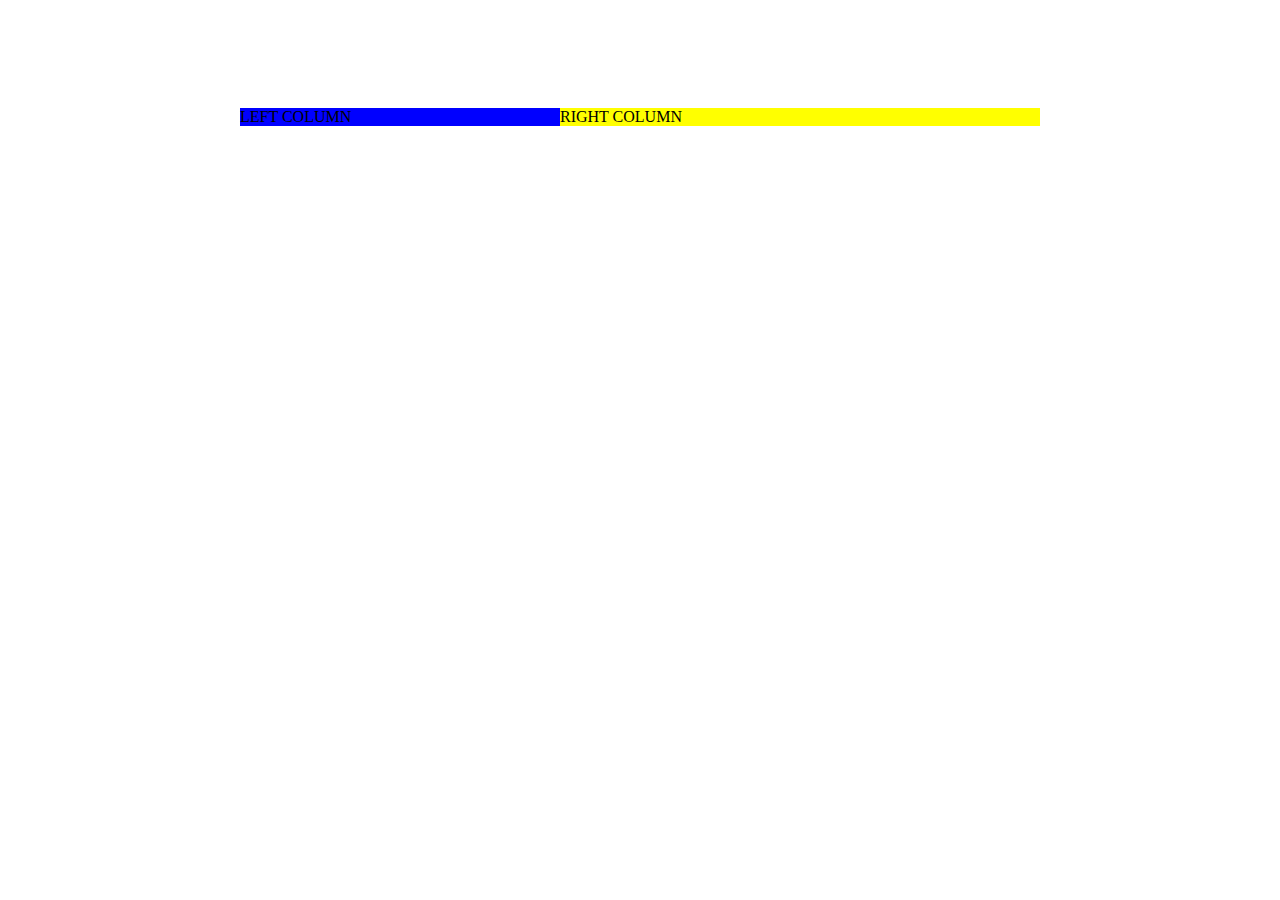
==== index.html @ 489835a5 "style" ====
<!DOCTYPE html>
<html lang="en">
<head>
    <meta charset="UTF-8">
    <meta http-equiv="X-UA-Compatible" content="IE=edge">
    <meta name="viewport" content="width=device-width, initial-scale=1.0">
    <title>Registracija</title>
    <link rel="stylesheet" href="./css/main.css"
</head>
<body>
    <main class="container">
        <div class="left-column">
            LEFT COLUMN
        </div>
        <div class="right-column">
            RIGHT COLUMN
        </div>
    </main>
</body>
</html>
---- css/main.css ----
.container {
    display: inline-block;
    width: 800px;
    margin-top:100px;
    background-color: red;
    margin-left: calc((100% - 800px) / 2);
}

.left-column {
    width: 40%;
    float: left;
    background-color: blue;
}

.right-column {
    width: 60%;
    float: left;
    background-color: yellow;
}
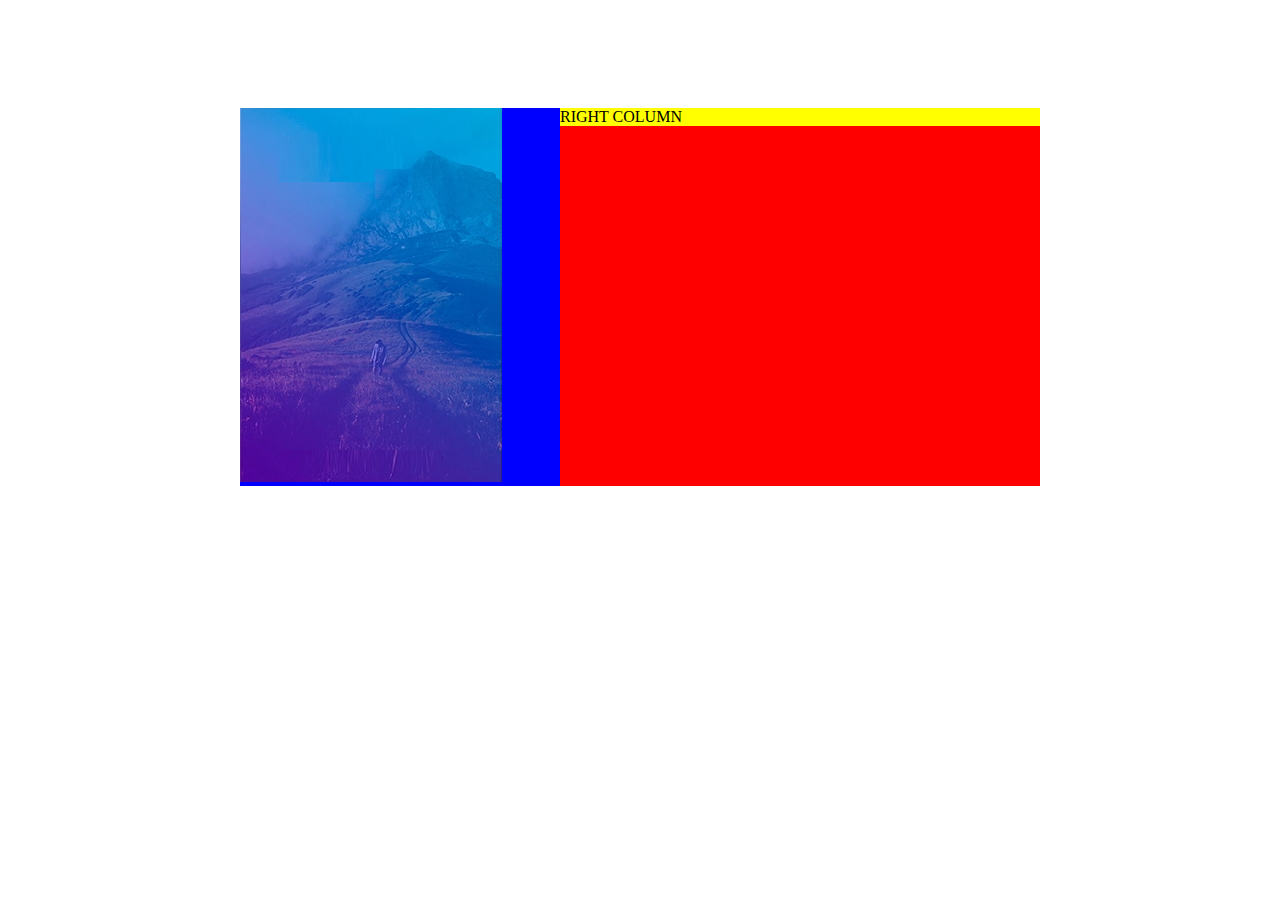
==== commit b5446489: "img added" ====
--- a/index.html
+++ b/index.html
@@ -10,7 +10,7 @@
 <body>
     <main class="container">
         <div class="left-column">
-            LEFT COLUMN
+            <img src="./img/hill.jpg" alt="hill">
         </div>
         <div class="right-column">
             RIGHT COLUMN
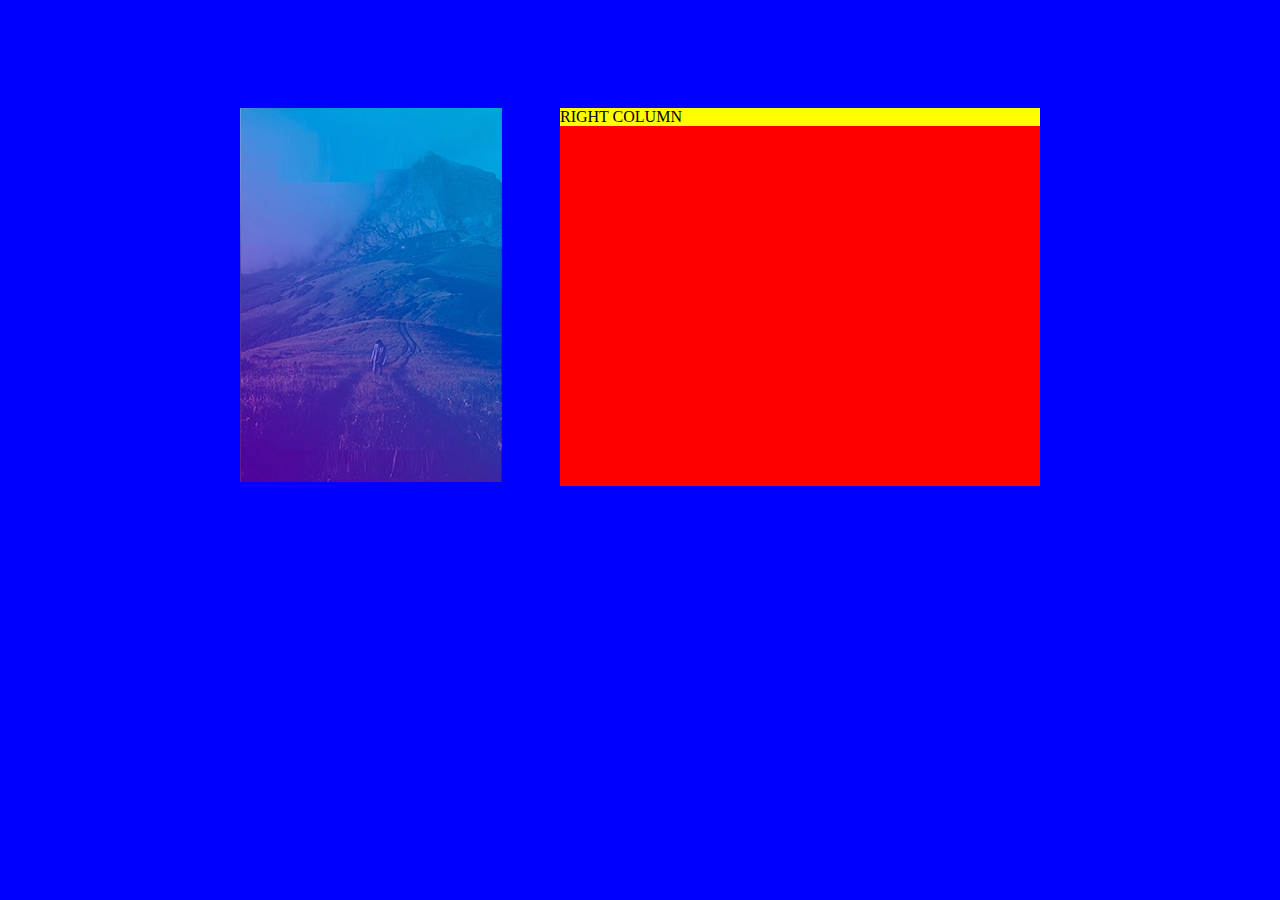
==== commit eb33b620: "blue" ====
--- a/index.html
+++ b/index.html
@@ -7,7 +7,7 @@
     <title>Registracija</title>
     <link rel="stylesheet" href="./css/main.css"
 </head>
-<body>
+<body style="background-color: blue;">
     <main class="container">
         <div class="left-column">
             <img src="./img/hill.jpg" alt="hill">
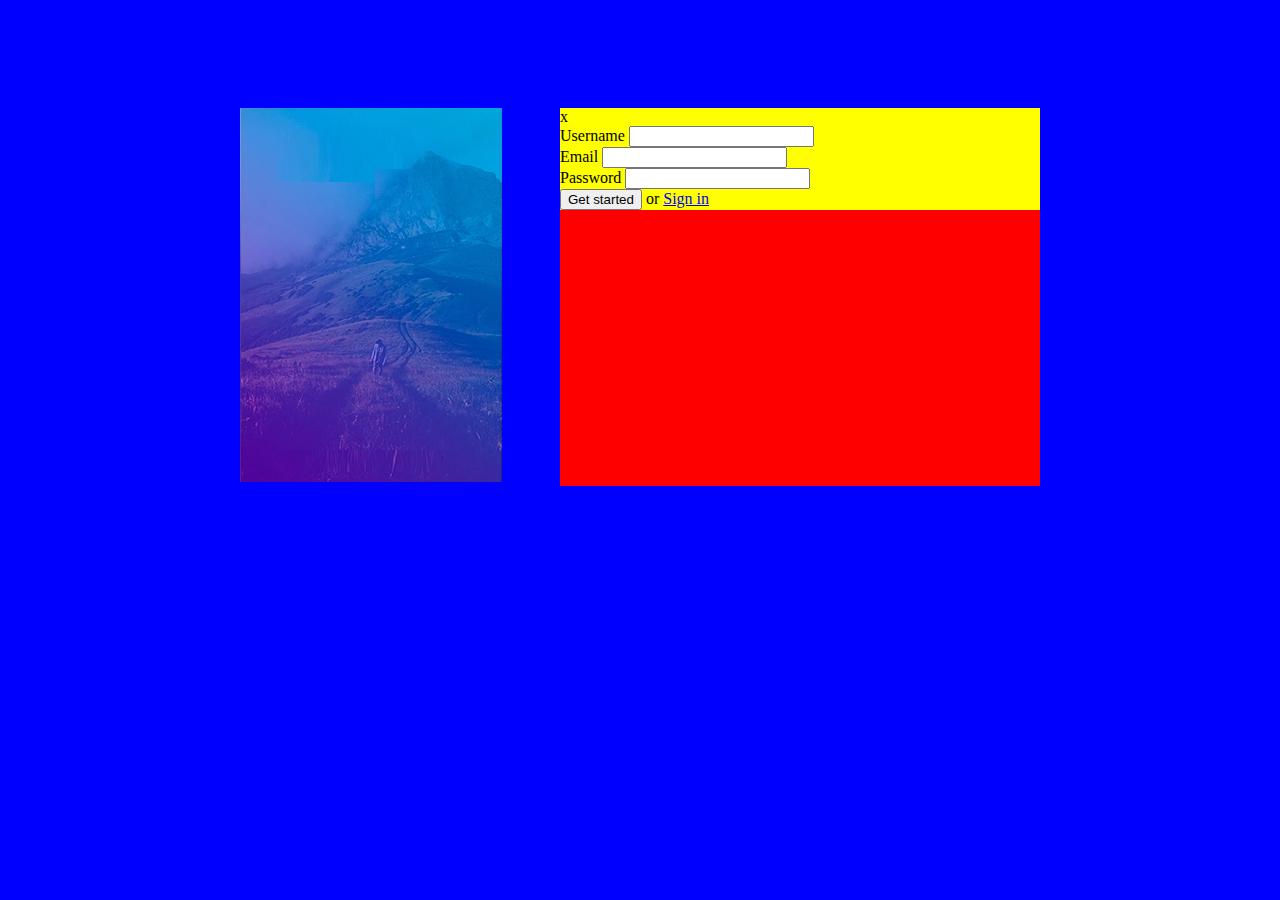
==== commit 7de0fe60: "Left-column" ====
--- a/index.html
+++ b/index.html
@@ -13,8 +13,28 @@
             <img src="./img/hill.jpg" alt="hill">
         </div>
         <div class="right-column">
-            RIGHT COLUMN
+        <div class="close">x</div>
+        <form>
+            <div class="form-row">
+                <label for="">Username</label>
+                <input type="text">
+            </div>
+            <div class="form-row">
+                <label for="">Email</label>
+                <input type="e-mail">
+            </div>
+            <div class="form-row">
+                <label for="">Password</label>
+                <input type="password">
+            </div>
+            <div class="form-row">
+                <button type="submit">Get started</button>
+                <span>or</span>
+                <a href="#">Sign in</a>
+            </div>
+        </form>
         </div>
+
     </main>
 </body>
 </html>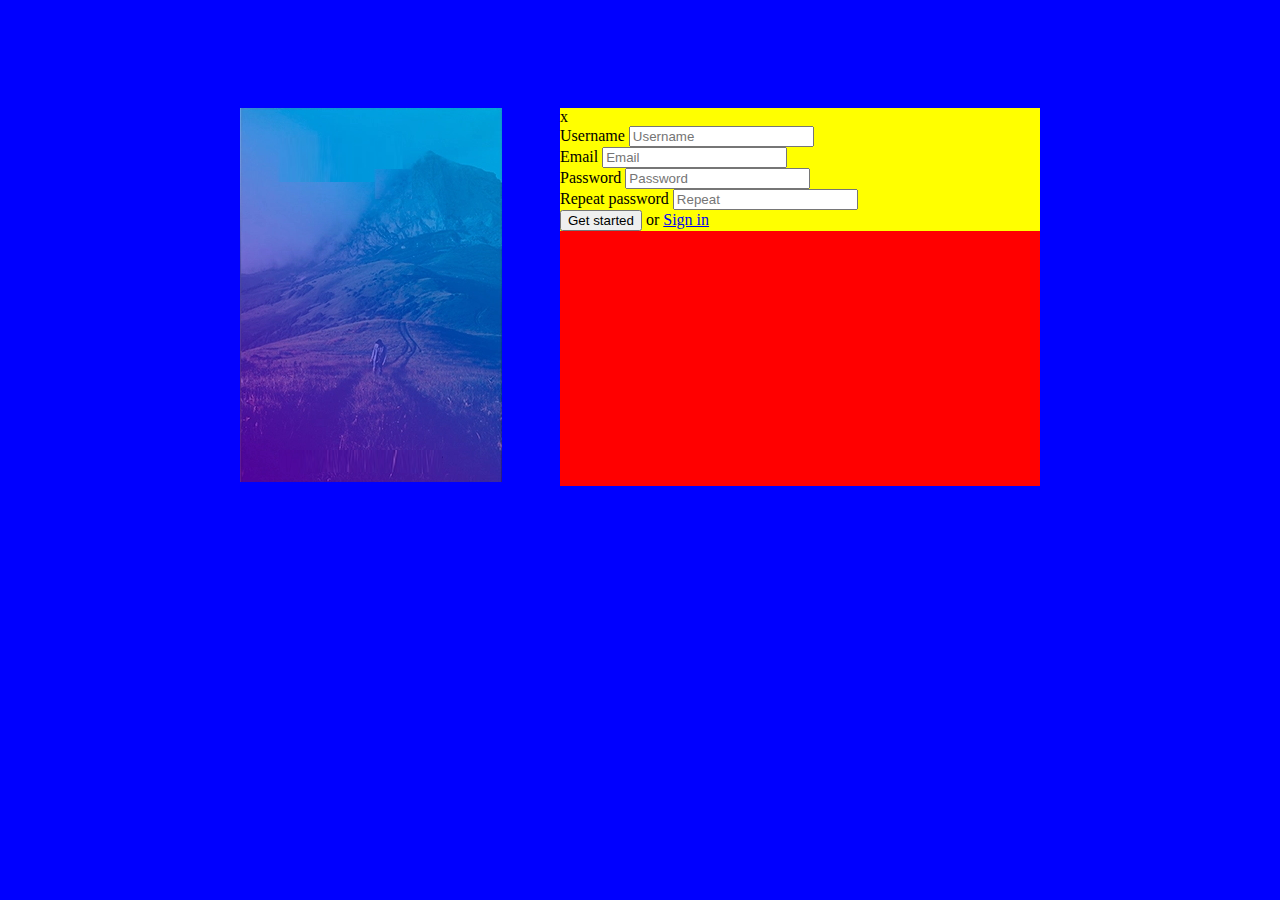
==== commit 22d18850: "adding code" ====
--- a/index.html
+++ b/index.html
@@ -16,16 +16,20 @@
         <div class="close">x</div>
         <form>
             <div class="form-row">
-                <label for="">Username</label>
-                <input type="text">
+                <label for="username">Username</label>
+                <input id="username" type="text"  placeholder="Username" required >
             </div>
             <div class="form-row">
-                <label for="">Email</label>
-                <input type="e-mail">
+                <label for="email">Email</label>
+                <input id="email" type="e-mail" placeholder="Email" required>
             </div>
             <div class="form-row">
-                <label for="">Password</label>
-                <input type="password">
+                <label for="pass">Password</label>
+                <input id="pass" type="password" placeholder="Password" required>
+            </div>
+            <div class="form-row">
+                <label for="re-pass">Repeat password</label>
+                <input id="re-pass" type="password" placeholder="Repeat" required>
             </div>
             <div class="form-row">
                 <button type="submit">Get started</button>
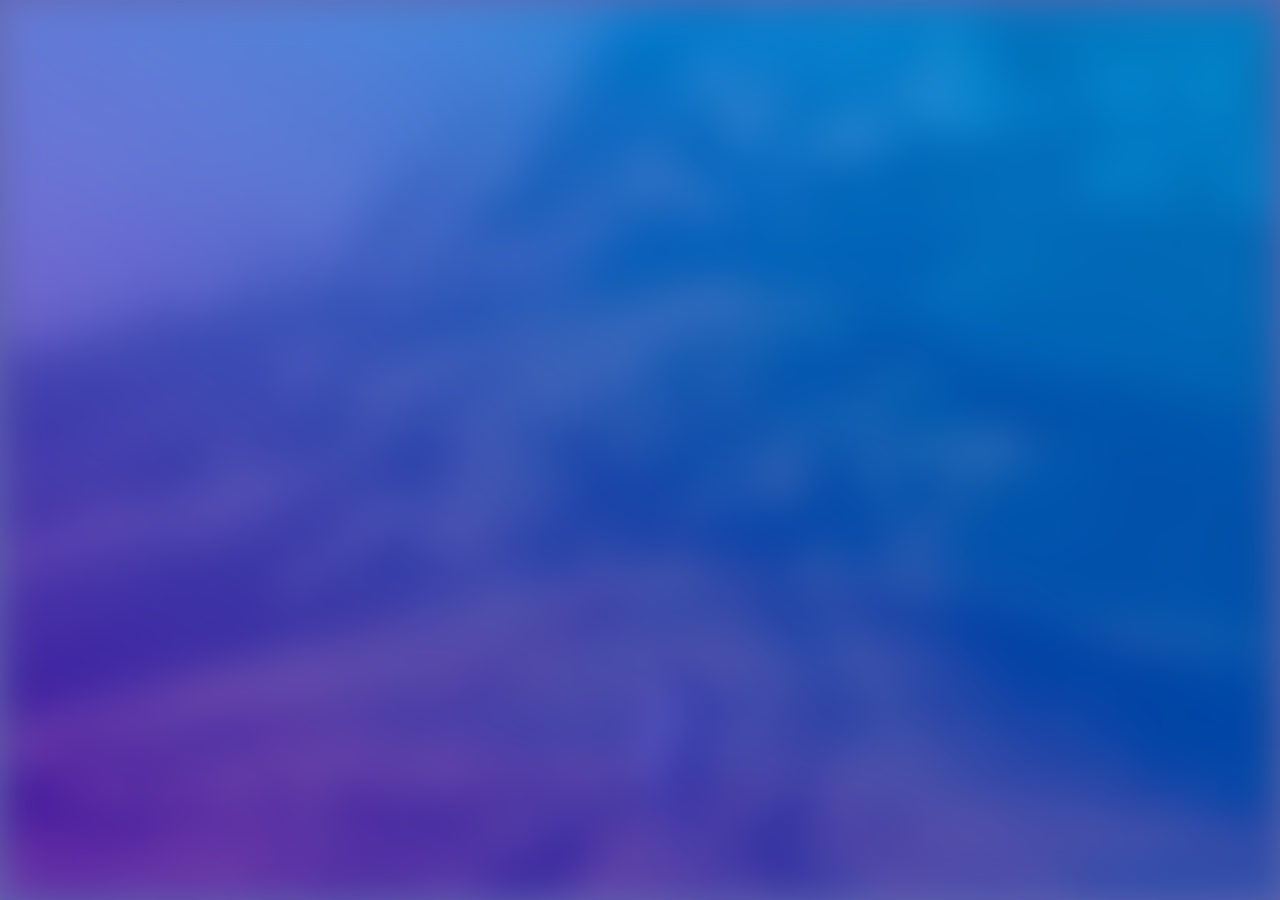
==== commit 66ab4808: "left column html" ====
--- a/index.html
+++ b/index.html
@@ -7,13 +7,19 @@
     <title>Registracija</title>
     <link rel="stylesheet" href="./css/main.css"
 </head>
-<body style="background-color: blue;">
-    <main class="container">
-        <div class="left-column">
-            <img src="./img/hill.jpg" alt="hill">
-        </div>
-        <div class="right-column">
-        <div class="close">x</div>
+<body>
+    <div class="background"></div>
+        <main class="container">
+            <div class="left-column">
+                <h1 class="main-title">Sign-up</h1>
+                <div class="links">
+                    <a href="#">Privacy policy</a>
+                    <span>&</span>
+                    <a href="#">terms of service</a>
+                </div>
+            </div>
+            <div class="right-column">
+            <div class="close">x</div>
         <form>
             <div class="form-row">
                 <label for="username">Username</label>
--- a/css/main.css
+++ b/css/main.css
@@ -1,7 +1,33 @@
+body,
+body * {
+    margin: 0;
+    padding: 0;
+    vertical-align: top;
+    box-sizing: border-box;
+    font-family: 'Gill Sans', 'Gill Sans MT', Calibri, 'Trebuchet MS', sans-serif;
+}
+
+body {
+    background-color: #6367b1;
+    position: relative;
+    height: 100vh;
+}
+
+.background {
+    display: inline-block;
+    width: 100%;
+    height: 100%;
+    background-color: blue;
+    background-image: url(../img/hill.jpg);
+    background-repeat: no-repeat;
+    background-position: center;
+    background-size: cover;
+    filter: blur(20px);
+}
 .container {
     display: inline-block;
     width: 800px;
-    margin-top:100px;
+    position: absolute;
     background-color: red;
     margin-left: calc((100% - 800px) / 2);
 }
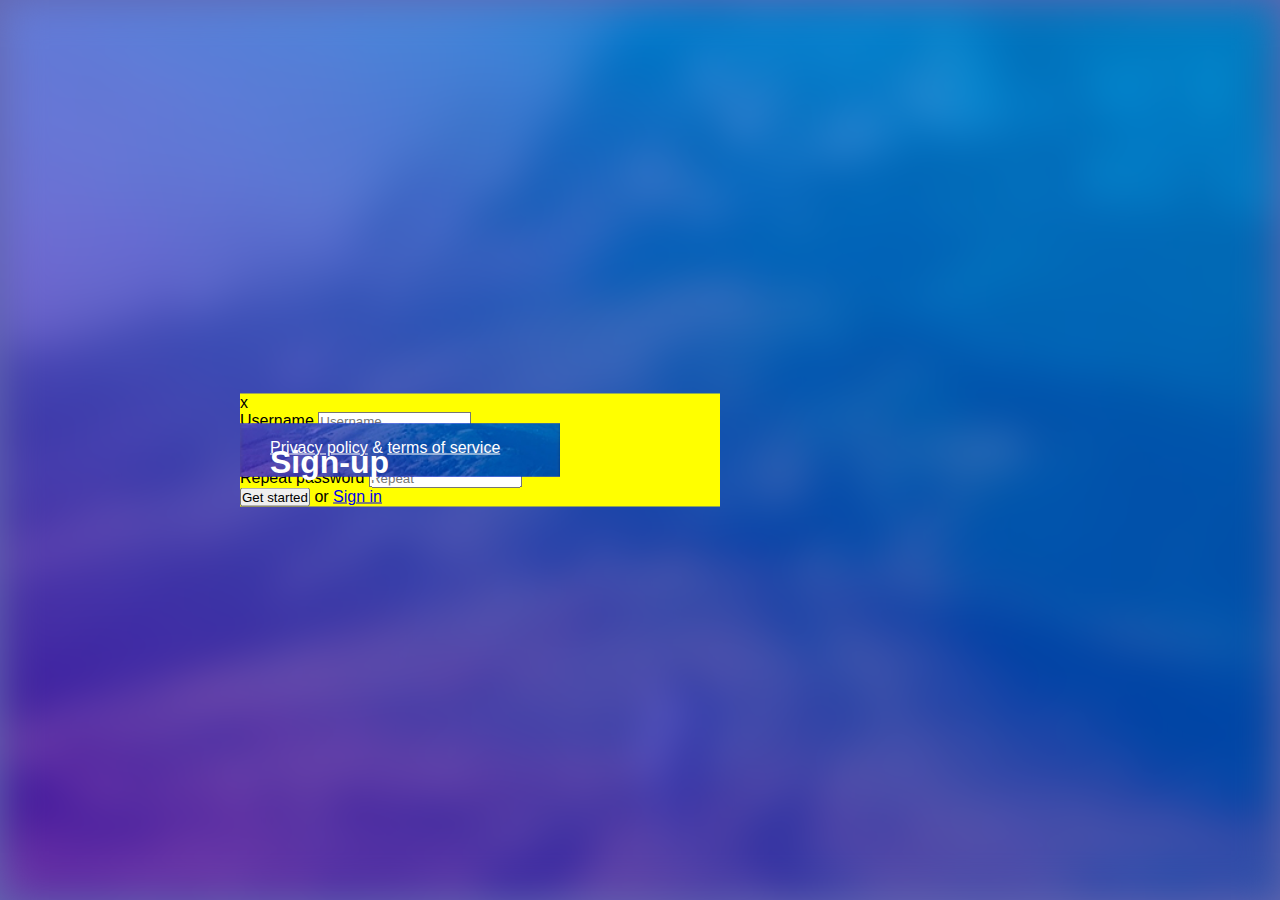
==== commit bb26c2b5: "html" ====
--- a/index.html
+++ b/index.html
@@ -40,7 +40,7 @@
             <div class="form-row">
                 <button type="submit">Get started</button>
                 <span>or</span>
-                <a href="#">Sign in</a>
+                <a href="./sign-in/">Sign in</a>
             </div>
         </form>
         </div>
--- a/css/main.css
+++ b/css/main.css
@@ -28,14 +28,42 @@
     display: inline-block;
     width: 800px;
     position: absolute;
-    background-color: red;
-    margin-left: calc((100% - 800px) / 2);
+    top: 50%;
+    left: 50%;
+    transform: translate(-50%, -50%)
 }
 
 .left-column {
+    display: inline-block;
     width: 40%;
-    float: left;
+    background-image: url(../img/hill.jpg);
+    background-repeat: no-repeat;
+    background-position: center;
+    background-size: cover;
+    position: absolute;
+    top: 30px;
+    bottom: 30px;
+    left: 0;
+    color: #fff;
     background-color: blue;
+}
+
+.left-column > .main-title {
+    position: absolute;
+    top: 20px;
+    left: 30px;
+    right: 30px;
+}
+
+.left-column > .links {
+    position: absolute;
+    bottom: 20px;
+    left: 30px;
+    right: 30px;
+}
+
+.left-column > .links > a {
+    color: #fff;
 }
 
 .right-column {
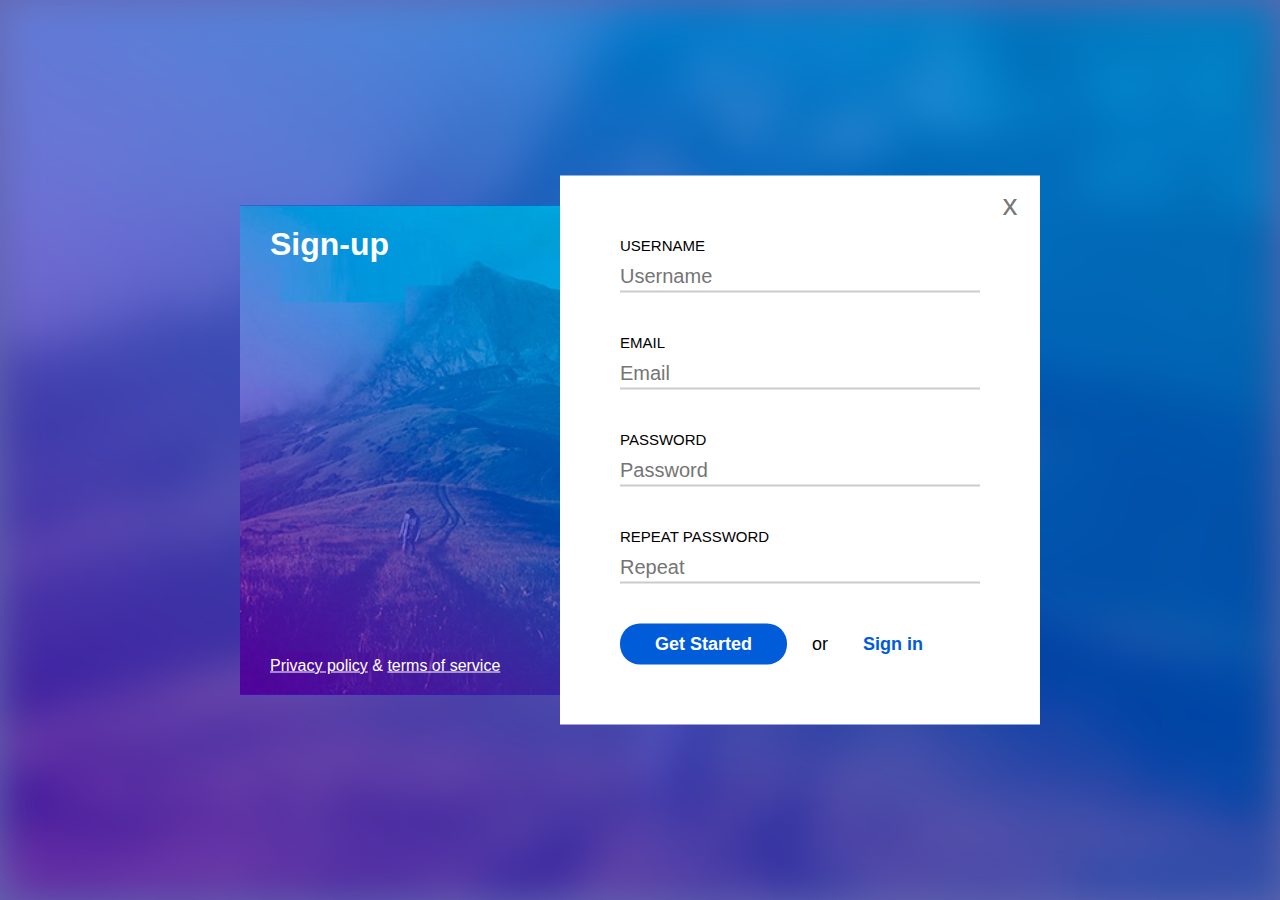
==== commit 938315d4: "corrected mistake" ====
--- a/index.html
+++ b/index.html
@@ -5,7 +5,8 @@
     <meta http-equiv="X-UA-Compatible" content="IE=edge">
     <meta name="viewport" content="width=device-width, initial-scale=1.0">
     <title>Registracija</title>
-    <link rel="stylesheet" href="./css/main.css"
+    <link rel="stylesheet" href="./css/main.css">
+    <link rel="stylesheet" href="./css/form.css">
 </head>
 <body>
     <div class="background"></div>
--- a/css/main.css
+++ b/css/main.css
@@ -68,6 +68,26 @@
 
 .right-column {
     width: 60%;
-    float: left;
-    background-color: yellow;
+    float: right;
+    padding: 60px;
+    background-color: #fff;
+    position: relative;
 }
+
+.close {
+    display: inline-block;
+    width: 60px;
+    height: 60px;
+    font-size: 30px;
+    text-align: center;
+    line-height: 57px;
+    position: absolute;
+    top: 0;
+    right: 0;
+    color: #777;
+}
+
+.close:hover {
+    color: #333;
+    cursor: pointer;
+}
--- a/css/form.css
+++ b/css/form.css
@@ -0,0 +1,65 @@
+form {
+    display: inline-block;
+    width: 100%;
+}
+form > .form-row {
+    display: inline-block;
+    width: 100%;
+    margin-bottom: 40px;
+}
+
+form > .form-row:last-of-type {
+    margin-bottom: 0;
+}
+
+form > .form-row > label {
+    display: inline-block;
+    width: 100%;
+    margin-bottom: 5px;
+    font-size: 15px;
+    line-height: 20px;
+    text-transform: uppercase;
+}
+form > .form-row > input {
+    display: inline-block;
+    width: 100%;
+    font-size: 20px;
+    line-height: 30px;
+    border: none;
+    border-bottom: 2px solid #ccc;
+}
+
+form > .form-row > button {
+    float: left;
+    padding: 10px;
+    padding-left: 35px;
+    padding-right: 35px;
+    font-size: 18px;
+    font-weight: bold;
+    line-height: 20ox;
+    border: none;
+    border-radius: 20px;
+    background-color: #015cda;
+    color: #fff;
+    text-transform: capitalize;
+    cursor: pointer;
+}
+
+form > .form-row > span {
+    float: left;
+    padding: 10px;
+    margin-left: 15px;
+    margin-right: 15px;
+    font-size: 18px;
+    line-height: 20px;
+}
+
+form > .form-row > a {
+    float: left;
+    padding: 10px;
+    font-size: 18px;
+    line-height: 20px;
+    color: #015cda;
+    text-decoration: none;
+    font-weight: bold;
+}